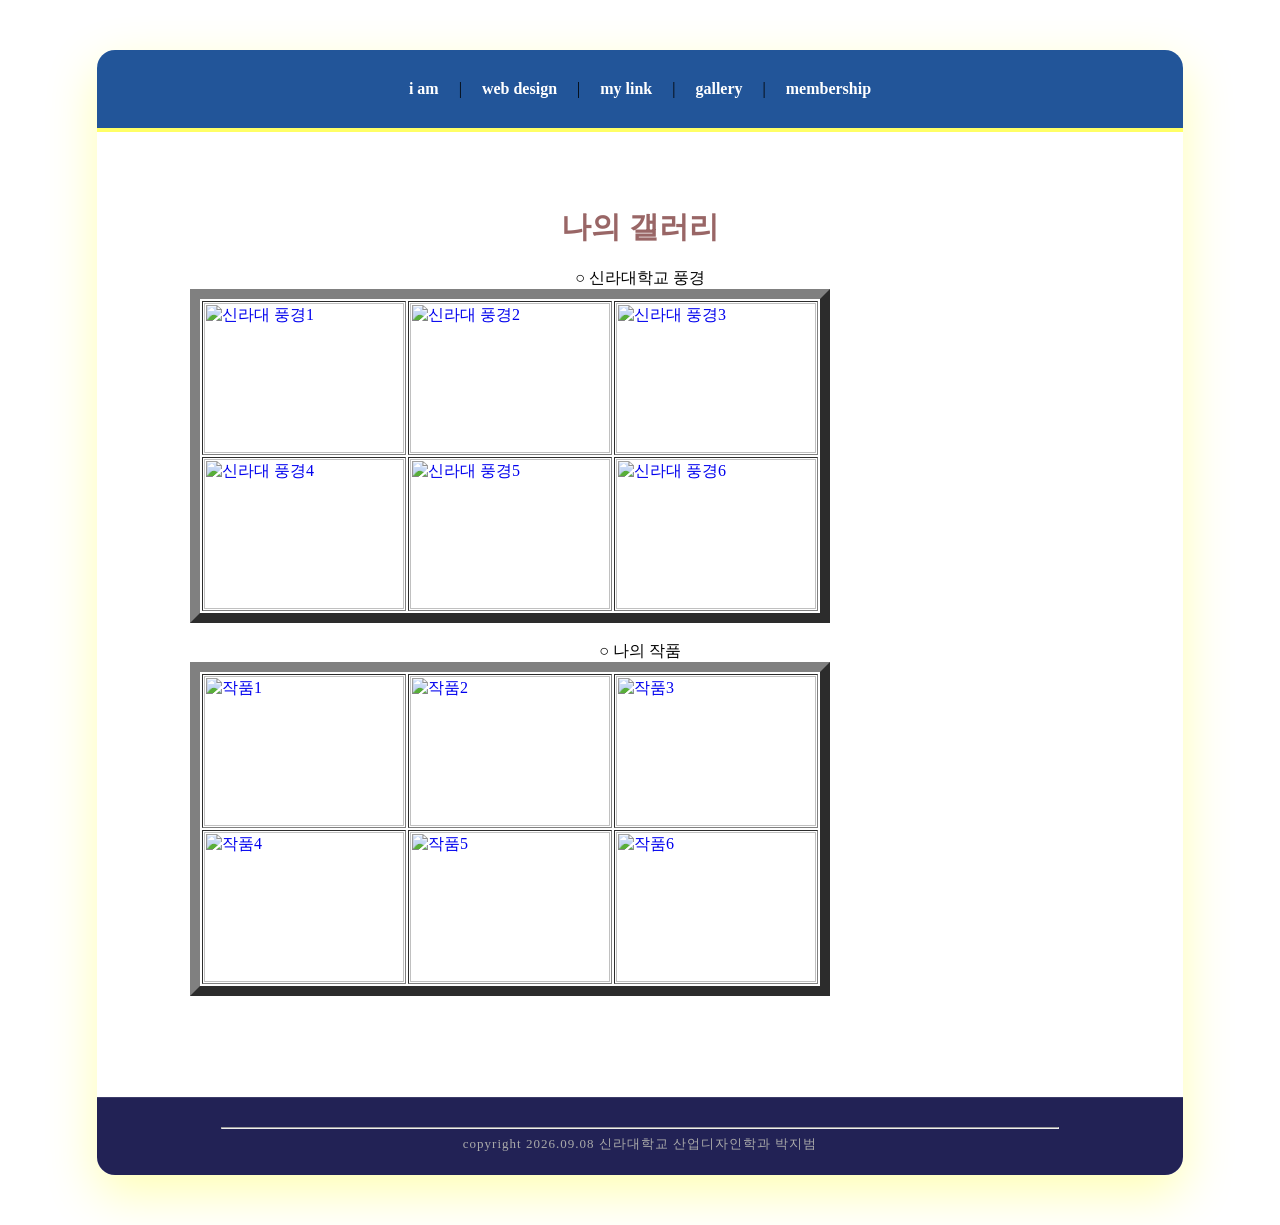
==== gallery.html @ d8a5100b "Add files via upload" ====
<html>

<head>

<title>나의 갤러리</title> 
<link rel="stylesheet" href="style.css">

</head>

<body bgcolor=#e9bfaf>

<div class="page-wrap">
<div class="navigation">
<a href=iam.html>i am</a> | 
<a href=홈피.html>web design</a> | 
<a href=link.html>my link</a> | 
<a href=gallery.html>gallery</a> | 
<a href=membership.html>membership</a>

</div>
<div class="contents">


<h1>나의 갤러리</h1>

○ 신라대학교 풍경



<table border="10" width="600" height="300" bgcolor="#ffffff">

<tr>

  <td><a href="image/silla1.jpeg" target="_blank"><img src="image/silla1.jpeg" width="200" height="150" alt="신라대 풍경1"></a></td>

  <td><a href="image/silla2.jpg" target="_blank"><img src="image/silla2.jpg" width="200" height="150" alt="신라대 풍경2"></a></td>

  <td><a href="image/silla3.jpg" target="_blank"><img src="image/silla3.jpg" width="200" height="150" alt="신라대 풍경3"></a></td>

</tr>

<tr>

  <td><a href="image/silla4.jpg" target="_blank"><img src="image/silla4.jpg" width="200" height="150" alt="신라대 풍경4"></a></td>

  <td><a href="image/silla5.jpg" target="_blank"><img src="image/silla5.jpg" width="200" height="150" alt="신라대 풍경5"></a></td>

  <td><a href="image/silla6.jpg" target="_blank"><img src="image/silla6.jpg" width="200" height="150" alt="신라대 풍경6"></a></td>

</tr>

</table>

<br>

○ 나의 작품

<table border="10" width="600" height="300" bgcolor="#ffffff">

<tr>

  <td><a href="image/my1.png" target="_blank"><img src="image/my1.png" width="200" height="150" alt="작품1"></a></td>

  <td><a href="image/my2.png" target="_blank"><img src="image/my2.png" width="200" height="150" alt="작품2"></a></td>

  <td><a href="image/my3.jpg" target="_blank"><img src="image/my3.jpg" width="200" height="150" alt="작품3"></a></td>

</tr>

<tr>

  <td><a href="image/my4.jpg" target="_blank"><img src="image/my4.jpg" width="200" height="150" alt="작품4"></a></td>

  <td><a href="image/my5.jpg" target="_blank"><img src="image/my5.jpg" width="200" height="150" alt="작품5"></a></td>

  <td><a href="image/my6.jpg" target="_blank"><img src="image/my6.jpg" width="200" height="150" alt="작품6"></a></td>

</tr>

</table>



<br><br>
</div>

<div class="copyright">

</font>

<hr width=80%>

copyright 2026.09.08 신라대학교 산업디자인학과 박지범
</div>



</body>

</html>
---- style.css ----
body{
margin:50px;
background:linear-gradient(rgba(255, 255, 255, 0.1), rgba(255, 255, 255, 08)),
url("image/silla1.jpeg") center / cover fixed;
}

.page-wrap {
	width: min(1100px,92%);
	margin: 42px auto;
	background: rgba(255, 255, 255, 0.96);
	border-radius: 18px;
	box-shadow: 0 18px 50px rgba(255,255,0, 0.3);
	overflow: hidden;

}

.navigation {
	display: flex;
	justify-content: center;
	padding: 30px;
	background: #225599;
	border-bottom: 4px solid #ffff66;
	text-align: center;
}

.navigation a {
	display: inline-block;
	margin: 0px;
	padding: 0px 20px;
	color: #fff;
	font-sizee:14px;
	font-weight: bold;
	letther-spacing: 1px;
	text-decoration: none;
}

.navigation a:hover{
	color: #36f;
	background: #fc9;
	text-decoration: none;
}

.navigation a:active{
	color: #fff;
	background: #b72;
}

.contents {
	width: min(900px, 88%);
	margin: 0 auto;
	padding: 55px 20px 65px;
	text-align: center;
}

h1{
	color:#966;
	font-size:30px}


.copyright {
	padding: 22px 20px;
	border-top: 1px solid rgba(255,255,255,0.12);
	background: #225;
	color: #aaa;
	font-size: 13px;
	text-align: center;
	letter-spacing: 1px;
}
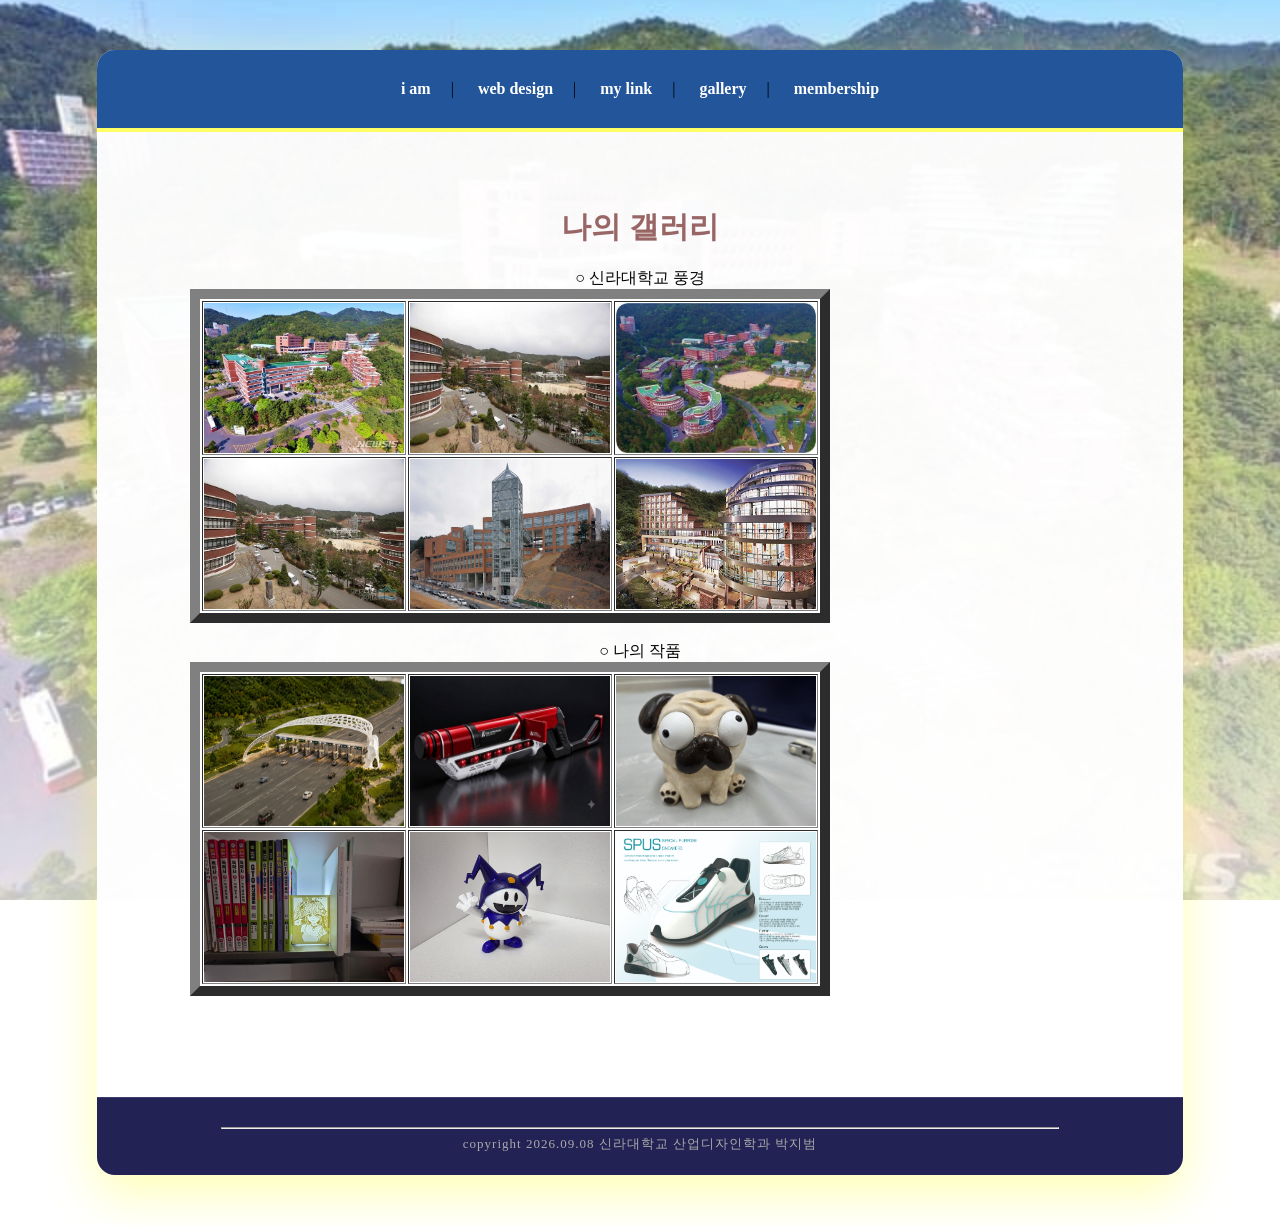
==== commit 91de1a72: "Add files via upload" ====
--- a/gallery.html
+++ b/gallery.html
@@ -11,10 +11,10 @@
 
 <div class="page-wrap">
 <div class="navigation">
-<a href=iam.html>i am</a> | 
-<a href=홈피.html>web design</a> | 
-<a href=link.html>my link</a> | 
-<a href=gallery.html>gallery</a> | 
+<a href=index.html>i am</a> | 
+<a href=homepage.html>web design</a> | 
+<a href=link.html>my link</a> | 
+<a href=gallery.html>gallery</a> | 
 <a href=membership.html>membership</a>
 
 </div>
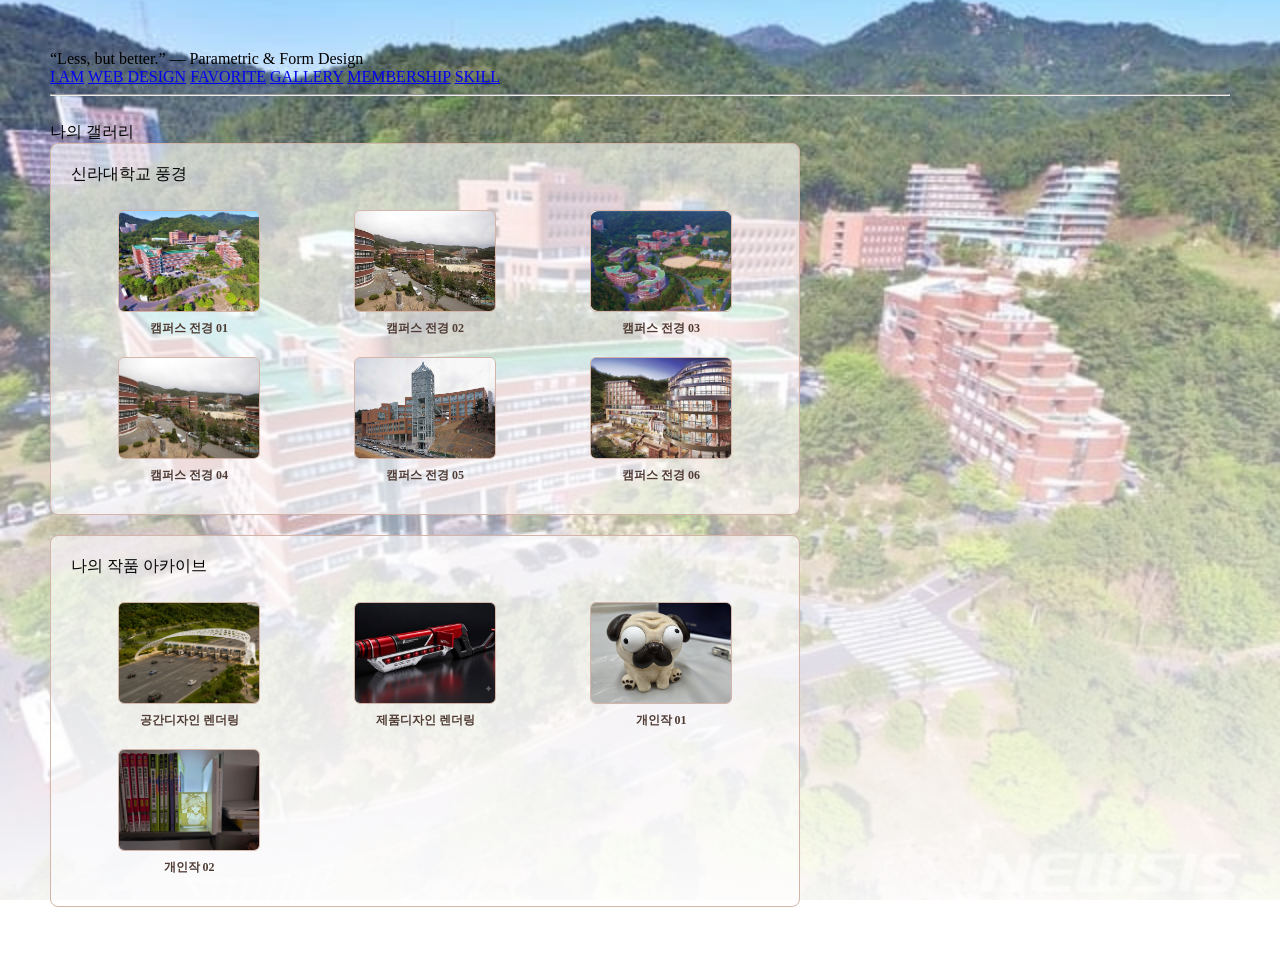
==== commit 26d97236: "Update gallery.html" ====
--- a/gallery.html
+++ b/gallery.html
@@ -1,100 +1,75 @@
-<html>
+<!DOCTYPE html>
+<html lang="ko">
+<head>
+<meta charset="UTF-8">
+<title>나의 갤러리</title>
+<link rel="stylesheet" href="style.css">
+</head>
+<body>
 
-<head>
+<div class="header-container">
+  <div class="slogan-modern-bar">“Less, but better.” — Parametric & Form Design</div>
+  <div class="nav-container">
+    <a href="index.html" class="nav-menu">I AM</a> 
+    <a href="webdesign.html" class="nav-menu">WEB DESIGN</a> 
+    <a href="link.html" class="nav-menu">FAVORITE</a> 
+    <a href="gallery.html" class="nav-menu">GALLERY</a> 
+    <a href="membership.html" class="nav-menu">MEMBERSHIP</a>
+    <a href="skill.html" class="nav-menu">SKILL</a>
+  </div>
+</div>
+<hr><br>
 
-<title>나의 갤러리</title> 
-<link rel="stylesheet" href="style.css">
+<div class="common-box" style="width: 750px;">
+  <div class="card-title">나의 갤러리</div>
 
-</head>
+  <div style="display: flex; flex-direction: column; gap: 20px;">
+    
+    <div style="background-color: rgba(255, 255, 255, 0.6); padding: 20px; border-radius: 8px; border: 1px solid #d4b5a9;">
+      <div class="category-title" style="margin-bottom: 15px;">신라대학교 풍경</div>
+      <table style="border: 0; width: 100%; background: transparent; border-collapse: collapse;">
+      <tr>
+        <td style="width: 33.33%; text-align: center; padding: 10px 4px; font-size: 12px; font-weight: bold; color: #4f3b33;">
+          <a href="image/silla1.jpeg" target="_blank"><img src="image/silla1.jpeg" alt="신라대 풍경1" style="width: 140px; height: 100px; object-fit: cover; border-radius: 6px; border: 1px solid #d4b5a9; display: block; margin: 0 auto 8px auto;"></a>캠퍼스 전경 01
+        </td>
+        <td style="width: 33.33%; text-align: center; padding: 10px 4px; font-size: 12px; font-weight: bold; color: #4f3b33;">
+          <a href="image/silla2.jpg" target="_blank"><img src="image/silla2.jpg" alt="신라대 풍경2" style="width: 140px; height: 100px; object-fit: cover; border-radius: 6px; border: 1px solid #d4b5a9; display: block; margin: 0 auto 8px auto;"></a>캠퍼스 전경 02
+        </td>
+        <td style="width: 33.33%; text-align: center; padding: 10px 4px; font-size: 12px; font-weight: bold; color: #4f3b33;">
+          <a href="image/silla3.jpg" target="_blank"><img src="image/silla3.jpg" alt="신라대 풍경3" style="width: 140px; height: 100px; object-fit: cover; border-radius: 6px; border: 1px solid #d4b5a9; display: block; margin: 0 auto 8px auto;"></a>캠퍼스 전경 03
+        </td>
+      </tr>
+      <tr>
+        <td style="width: 33.33%; text-align: center; padding: 10px 4px; font-size: 12px; font-weight: bold; color: #4f3b33;">
+          <a href="image/silla4.jpg" target="_blank"><img src="image/silla4.jpg" alt="신라대 풍경4" style="width: 140px; height: 100px; object-fit: cover; border-radius: 6px; border: 1px solid #d4b5a9; display: block; margin: 0 auto 8px auto;"></a>캠퍼스 전경 04
+        </td>
+        <td style="width: 33.33%; text-align: center; padding: 10px 4px; font-size: 12px; font-weight: bold; color: #4f3b33;">
+          <a href="image/silla5.jpg" target="_blank"><img src="image/silla5.jpg" alt="신라대 풍경5" style="width: 140px; height: 100px; object-fit: cover; border-radius: 6px; border: 1px solid #d4b5a9; display: block; margin: 0 auto 8px auto;"></a>캠퍼스 전경 05
+        </td>
+        <td style="width: 33.33%; text-align: center; padding: 10px 4px; font-size: 12px; font-weight: bold; color: #4f3b33;">
+          <a href="image/silla6.jpg" target="_blank"><img src="image/silla6.jpg" alt="신라대 풍경6" style="width: 140px; height: 100px; object-fit: cover; border-radius: 6px; border: 1px solid #d4b5a9; display: block; margin: 0 auto 8px auto;"></a>캠퍼스 전경 06
+        </td>
+      </tr>
+      </table>
+    </div>
 
-<body bgcolor=#e9bfaf>
-
-<div class="page-wrap">
-<div class="navigation">
-<a href=index.html>i am</a> | 
-<a href=homepage.html>web design</a> | 
-<a href=link.html>my link</a> | 
-<a href=gallery.html>gallery</a> | 
-<a href=membership.html>membership</a>
-
-</div>
-<div class="contents">
-
-
-<h1>나의 갤러리</h1>
-
-○ 신라대학교 풍경
-
-
-
-<table border="10" width="600" height="300" bgcolor="#ffffff">
-
-<tr>
-
-  <td><a href="image/silla1.jpeg" target="_blank"><img src="image/silla1.jpeg" width="200" height="150" alt="신라대 풍경1"></a></td>
-
-  <td><a href="image/silla2.jpg" target="_blank"><img src="image/silla2.jpg" width="200" height="150" alt="신라대 풍경2"></a></td>
-
-  <td><a href="image/silla3.jpg" target="_blank"><img src="image/silla3.jpg" width="200" height="150" alt="신라대 풍경3"></a></td>
-
-</tr>
-
-<tr>
-
-  <td><a href="image/silla4.jpg" target="_blank"><img src="image/silla4.jpg" width="200" height="150" alt="신라대 풍경4"></a></td>
-
-  <td><a href="image/silla5.jpg" target="_blank"><img src="image/silla5.jpg" width="200" height="150" alt="신라대 풍경5"></a></td>
-
-  <td><a href="image/silla6.jpg" target="_blank"><img src="image/silla6.jpg" width="200" height="150" alt="신라대 풍경6"></a></td>
-
-</tr>
-
-</table>
-
-<br>
-
-○ 나의 작품
-
-<table border="10" width="600" height="300" bgcolor="#ffffff">
-
-<tr>
-
-  <td><a href="image/my1.png" target="_blank"><img src="image/my1.png" width="200" height="150" alt="작품1"></a></td>
-
-  <td><a href="image/my2.png" target="_blank"><img src="image/my2.png" width="200" height="150" alt="작품2"></a></td>
-
-  <td><a href="image/my3.jpg" target="_blank"><img src="image/my3.jpg" width="200" height="150" alt="작품3"></a></td>
-
-</tr>
-
-<tr>
-
-  <td><a href="image/my4.jpg" target="_blank"><img src="image/my4.jpg" width="200" height="150" alt="작품4"></a></td>
-
-  <td><a href="image/my5.jpg" target="_blank"><img src="image/my5.jpg" width="200" height="150" alt="작품5"></a></td>
-
-  <td><a href="image/my6.jpg" target="_blank"><img src="image/my6.jpg" width="200" height="150" alt="작품6"></a></td>
-
-</tr>
-
-</table>
-
-
-
-<br><br>
-</div>
-
-<div class="copyright">
-
-</font>
-
-<hr width=80%>
-
-copyright 2026.09.08 신라대학교 산업디자인학과 박지범
-</div>
-
-
-
-</body>
-
-</html>+    <div style="background-color: rgba(255, 255, 255, 0.6); padding: 20px; border-radius: 8px; border: 1px solid #d4b5a9;">
+      <div class="category-title" style="margin-bottom: 15px;">나의 작품 아카이브</div>
+      <table style="border: 0; width: 100%; background: transparent; border-collapse: collapse;">
+      <tr>
+        <td style="width: 33.33%; text-align: center; padding: 10px 4px; font-size: 12px; font-weight: bold; color: #4f3b33;">
+          <a href="image/my1.png" target="_blank"><img src="image/my1.png" alt="작품1" style="width: 140px; height: 100px; object-fit: cover; border-radius: 6px; border: 1px solid #d4b5a9; display: block; margin: 0 auto 8px auto;"></a>공간디자인 렌더링
+        </td>
+        <td style="width: 33.33%; text-align: center; padding: 10px 4px; font-size: 12px; font-weight: bold; color: #4f3b33;">
+          <a href="image/my2.png" target="_blank"><img src="image/my2.png" alt="작품2" style="width: 140px; height: 100px; object-fit: cover; border-radius: 6px; border: 1px solid #d4b5a9; display: block; margin: 0 auto 8px auto;"></a>제품디자인 렌더링
+        </td>
+        <td style="width: 33.33%; text-align: center; padding: 10px 4px; font-size: 12px; font-weight: bold; color: #4f3b33;">
+          <a href="image/my3.jpg" target="_blank"><img src="image/my3.jpg" alt="작품3" style="width: 140px; height: 100px; object-fit: cover; border-radius: 6px; border: 1px solid #d4b5a9; display: block; margin: 0 auto 8px auto;"></a>개인작 01
+        </td>
+      </tr>
+      <tr>
+        <td style="width: 33.33%; text-align: center; padding: 10px 4px; font-size: 12px; font-weight: bold; color: #4f3b33;">
+          <a href="image/my4.jpg" target="_blank"><img src="image/my4.jpg" alt="작품4" style="width: 140px; height: 100px; object-fit: cover; border-radius: 6px; border: 1px solid #d4b5a9; display: block; margin: 0 auto 8px auto;"></a>개인작 02
+        </td>
+        <td style="width: 33.33%; text-align: center; padding: 10px 4px; font-size: 12px; font-weight: bold; color: #4f3b33;">
+          <a href="image/my5.jpg" target="_blank"><img src="image/my5.jpg" alt="작품5" style="width: 140px; height: 100px; object-fit: cover; border-radius: 6px; border: 1px solid #d4b5a9;
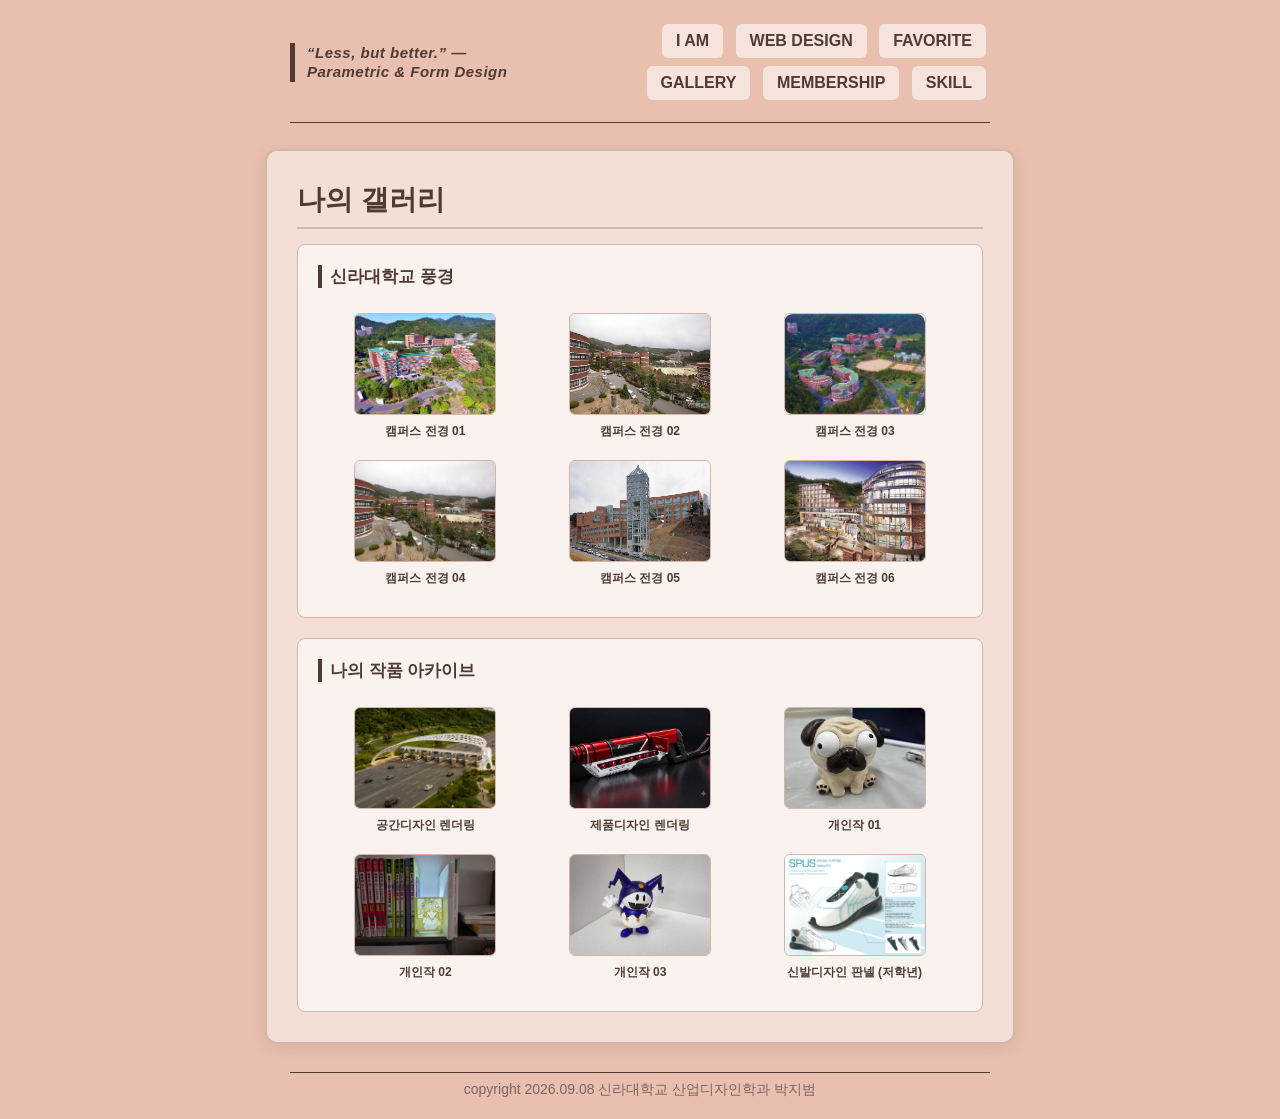
==== commit d2e45fb3: "Update gallery.html" ====
--- a/gallery.html
+++ b/gallery.html
@@ -63,7 +63,7 @@
         <td style="width: 33.33%; text-align: center; padding: 10px 4px; font-size: 12px; font-weight: bold; color: #4f3b33;">
           <a href="image/my2.png" target="_blank"><img src="image/my2.png" alt="작품2" style="width: 140px; height: 100px; object-fit: cover; border-radius: 6px; border: 1px solid #d4b5a9; display: block; margin: 0 auto 8px auto;"></a>제품디자인 렌더링
         </td>
-        <td style="width: 33.33%; text-align: center; padding: 10px 4px; font-size: 12px; font-weight: bold; color: #4f3b33;">
+        <td style="width: 33.33% ; text-align: center; padding: 10px 4px; font-size: 12px; font-weight: bold; color: #4f3b33;">
           <a href="image/my3.jpg" target="_blank"><img src="image/my3.jpg" alt="작품3" style="width: 140px; height: 100px; object-fit: cover; border-radius: 6px; border: 1px solid #d4b5a9; display: block; margin: 0 auto 8px auto;"></a>개인작 01
         </td>
       </tr>
@@ -72,4 +72,20 @@
           <a href="image/my4.jpg" target="_blank"><img src="image/my4.jpg" alt="작품4" style="width: 140px; height: 100px; object-fit: cover; border-radius: 6px; border: 1px solid #d4b5a9; display: block; margin: 0 auto 8px auto;"></a>개인작 02
         </td>
         <td style="width: 33.33%; text-align: center; padding: 10px 4px; font-size: 12px; font-weight: bold; color: #4f3b33;">
-          <a href="image/my5.jpg" target="_blank"><img src="image/my5.jpg" alt="작품5" style="width: 140px; height: 100px; object-fit: cover; border-radius: 6px; border: 1px solid #d4b5a9;
+          <a href="image/my5.jpg" target="_blank"><img src="image/my5.jpg" alt="작품5" style="width: 140px; height: 100px; object-fit: cover; border-radius: 6px; border: 1px solid #d4b5a9; display: block; margin: 0 auto 8px auto;"></a>개인작 03
+        </td>
+        <td style="width: 33.33%; text-align: center; padding: 10px 4px; font-size: 12px; font-weight: bold; color: #4f3b33;">
+          <a href="image/my6.jpg" target="_blank"><img src="image/my6.jpg" alt="작품6" style="width: 140px; height: 100px; object-fit: cover; border-radius: 6px; border: 1px solid #d4b5a9; display: block; margin: 0 auto 8px auto;"></a>신발디자인 판넬 (저학년)
+        </td>
+      </tr>
+      </table>
+    </div>
+
+  </div>
+</div>
+
+<hr style="width: 80%;">
+<div style="text-align: center; font-size: 14px; color: #7d665d;">copyright 2026.09.08 신라대학교 산업디자인학과 박지범</div>
+
+</body>
+</html>
--- a/style.css
+++ b/style.css
@@ -1,70 +1,306 @@
-body{
-margin:50px;
-background:linear-gradient(rgba(255, 255, 255, 0.1), rgba(255, 255, 255, 08)),
-url("image/silla1.jpeg") center / cover fixed;
-}
-
-.page-wrap {
-	width: min(1100px,92%);
-	margin: 42px auto;
-	background: rgba(255, 255, 255, 0.96);
-	border-radius: 18px;
-	box-shadow: 0 18px 50px rgba(255,255,0, 0.3);
-	overflow: hidden;
-
-}
-
-.navigation {
-	display: flex;
-	justify-content: center;
-	padding: 30px;
-	background: #225599;
-	border-bottom: 4px solid #ffff66;
-	text-align: center;
-}
-
-.navigation a {
-	display: inline-block;
-	margin: 0px;
-	padding: 0px 20px;
-	color: #fff;
-	font-sizee:14px;
-	font-weight: bold;
-	letther-spacing: 1px;
-	text-decoration: none;
-}
-
-.navigation a:hover{
-	color: #36f;
-	background: #fc9;
-	text-decoration: none;
-}
-
-.navigation a:active{
-	color: #fff;
-	background: #b72;
-}
-
-.contents {
-	width: min(900px, 88%);
-	margin: 0 auto;
-	padding: 55px 20px 65px;
-	text-align: center;
-}
-
-h1{
-	color:#966;
-	font-size:30px}
-
-
-.copyright {
-	padding: 22px 20px;
-	border-top: 1px solid rgba(255,255,255,0.12);
-	background: #225;
-	color: #aaa;
-	font-size: 13px;
-	text-align: center;
-	letter-spacing: 1px;
-}
-
-
+body {
+  background-color: #e9bfaf;
+  margin: 0;
+  padding: 20px;
+  font-family: sans-serif;
+  color: #4f3b33;
+  display: flex;
+  flex-direction: column;
+  align-items: center;
+}
+
+.header-container {
+  display: flex;
+  justify-content: space-between;
+  align-items: center;
+  margin-bottom: 10px;
+  width: 100%;
+  max-width: 700px;
+}
+
+.slogan-modern-bar {
+  font-size: 15px;
+  font-style: italic;
+  font-weight: bold;
+  color: #4f3b33;
+  letter-spacing: 0.5px;
+  padding-left: 12px;
+  border-left: 5px solid #4f3b33;
+  line-height: 1.3;
+}
+
+.nav-container {
+  text-align: right;
+}
+
+.nav-menu {
+  display: inline-block;
+  padding: 8px 14px;
+  margin: 4px;
+  background-color: #f4e4dc;
+  color: #4f3b33;
+  text-decoration: none;
+  border-radius: 6px;
+  font-weight: bold;
+  transition: 0.2s;
+}
+
+.nav-menu:hover {
+  background-color: #4f3b33;
+  color: #f4e4dc;
+}
+
+.card-title {
+  color: #4f3b33;
+  font-size: 28px;
+  font-weight: bold;
+  padding-bottom: 8px;
+  border-bottom: 2px solid #d4b5a9;
+  margin-bottom: 15px;
+}
+
+.content-card {
+  background-color: rgba(255, 255, 255, 0.6);
+  padding: 18px 20px;
+  border-radius: 8px;
+  border: 1px solid #d4b5a9;
+  margin-bottom: 15px;
+  line-height: 1.6;
+}
+
+.intro-link, .link-item {
+  color: #4f3b33;
+  text-decoration: none;
+  font-weight: bold;
+}
+
+.intro-link:hover, .link-item:hover {
+  text-decoration: underline;
+  color: #d4b5a9;
+}
+
+.interactive-slider {
+  accent-color: #4f3b33;
+  vertical-align: middle;
+  cursor: pointer;
+}
+
+details {
+  background-color: rgba(255, 255, 255, 0.6);
+  padding: 12px 15px;
+  border-radius: 8px;
+  border: 1px solid #d4b5a9;
+  margin-top: 10px;
+  cursor: pointer;
+}
+
+.sub-title {
+  font-weight: bold;
+  color: #4f3b33;
+  margin-top: 15px;
+  margin-bottom: 8px;
+}
+
+hr {
+  width: 100%;
+  max-width: 700px;
+  border: none;
+  border-top: 1px solid #4f3b33;
+}
+
+.common-box {
+  background-color: rgba(255, 255, 255, 0.5);
+  padding: 30px;
+  border-radius: 12px;
+  border: 2px solid #d4b5a9;
+  margin-bottom: 20px;
+  transition: 0.3s;
+  box-shadow: 0 4px 15px rgba(79, 59, 51, 0.1);
+  box-sizing: border-box;
+  margin-left: auto;
+  margin-right: auto;
+}
+
+.common-box:hover {
+  border-color: #4f3b33;
+  background-color: rgba(255, 255, 255, 0.7);
+}
+
+.intro-box { width: 650px; }
+.web-box { width: 700px; }
+.link-box { width: 700px; }
+.skill-box { width: 700px; }
+.join-box { width: 600px; }
+.gallery-main-box { width: 750px; }
+
+.live-preview {
+  background-color: rgba(255, 255, 255, 0.8);
+  padding: 8px 12px;
+  border-radius: 6px;
+  border: 1px dashed #d4b5a9;
+  display: block;
+  margin-top: 6px;
+  margin-bottom: 12px;
+}
+
+.demo-radius-only {
+  background-color: rgba(255, 255, 255, 0.7);
+  padding: 15px;
+  border-radius: 15px;
+  border: 2px solid #d4b5a9;
+  text-align: center;
+  font-weight: bold;
+}
+
+.demo-shadow-only {
+  background-color: rgba(255, 255, 255, 0.7);
+  padding: 15px;
+  border-radius: 0px;
+  border: 2px solid #d4b5a9;
+  box-shadow: 0 6px 20px rgba(79, 59, 51, 0.25);
+  text-align: center;
+  font-weight: bold;
+}
+
+.demo-flex-example {
+  display: flex;
+  gap: 10px;
+}
+
+.demo-flex-item {
+  background-color: rgba(255, 255, 255, 0.8);
+  padding: 10px;
+  border-radius: 6px;
+  border: 1px solid #d4b5a9;
+  flex: 1;
+  text-align: center;
+  font-size: 13px;
+}
+
+.category-title {
+  color: #4f3b33;
+  font-size: 17px;
+  font-weight: bold;
+  border-left: 4px solid #4f3b33;
+  padding-left: 8px;
+  margin-bottom: 12px;
+}
+
+.yt-card {
+  display: block;
+  background-color: rgba(255, 255, 255, 0.8);
+  padding: 12px;
+  border-radius: 8px;
+  border: 1px solid #d4b5a9;
+  text-decoration: none;
+  color: #4f3b33;
+  margin-top: 12px;
+  margin-bottom: 12px;
+  transition: 0.3s;
+}
+
+.yt-card:hover {
+  border-color: #4f3b33;
+  background-color: rgba(255, 255, 255, 1);
+  box-shadow: 0 4px 12px rgba(79, 59, 51, 0.15);
+}
+
+.yt-card img {
+  width: 100%;
+  height: 180px;
+  object-fit: cover;
+  border-radius: 6px;
+  border: 1px solid #d4b5a9;
+  margin-bottom: 8px;
+}
+
+.gallery-container {
+  display: flex;
+  gap: 20px;
+  flex-wrap: nowrap;
+  align-items: flex-start;
+}
+
+.gallery-card {
+  background-color: rgba(255, 255, 255, 0.6);
+  padding: 20px;
+  border-radius: 8px;
+  border: 1px solid #d4b5a9;
+  flex: 1;
+}
+
+.gallery-card td {
+  text-align: center;
+  padding: 6px;
+  font-size: 13px;
+  font-weight: bold;
+}
+
+.gallery-card img {
+  width: 195px;
+  height: 140px;
+  border-radius: 8px;
+  border: 1px solid #d4b5a9;
+  transition: transform 0.3s ease, box-shadow 0.3s ease, border-color 0.3s ease;
+}
+
+.gallery-card img:hover {
+  transform: scale(1.04);
+  border-color: #4f3b33;
+  box-shadow: 0 6px 15px rgba(79, 59, 51, 0.25);
+}
+
+input[type="text"],
+input[type="password"],
+input[type="email"],
+select,
+textarea {
+  width: 100%;
+  padding: 8px 10px;
+  margin-top: 5px;
+  margin-bottom: 15px;
+  border: 1px solid #b8978b;
+  border-radius: 6px;
+  background-color: #fff;
+  color: #4f3b33;
+  font-size: 14px;
+  box-sizing: border-box;
+}
+
+input[type="radio"],
+input[type="checkbox"] {
+  width: auto;
+  margin-right: 5px;
+}
+
+.btn-submit, .btn-reset {
+  background-color: #4f3b33;
+  color: #f4e4dc;
+  padding: 10px 20px;
+  border: none;
+  border-radius: 6px;
+  font-weight: bold;
+  cursor: pointer;
+  transition: 0.2s;
+  margin-right: 10px;
+}
+
+.btn-submit:hover, .btn-reset:hover {
+  background-color: #d4b5a9;
+  color: #4f3b33;
+}
+
+.philosophy-flex {
+  display: flex;
+  align-items: center;
+  gap: 20px;
+}
+
+.philosophy-flex img {
+  width: 120px;
+  height: 140px;
+  object-fit: cover;
+  border-radius: 6px;
+  border: 1px solid #d4b5a9;
+  box-shadow: 0 4px 10px rgba(79, 59, 51, 0.15);
+}
